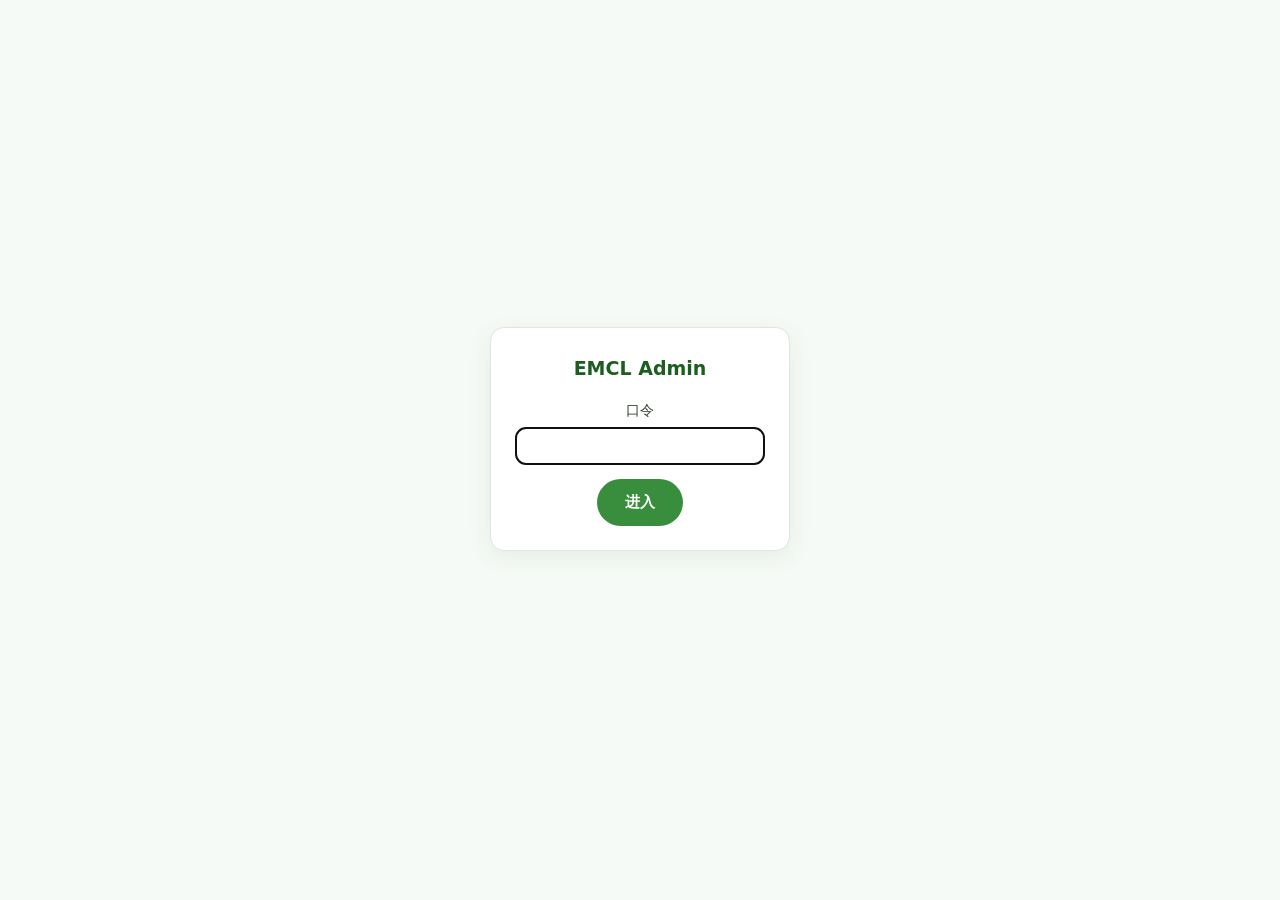
==== website/dan.html @ 8ac6bcdd "EMCL v1.0: rebrand HMCL fork to EMCL (ETC Team, GPL-3.0) - Rebrand to EMCL: launcher dir EMCL, green" ====
<!DOCTYPE html>
<html lang="zh-CN">
<head>
<meta charset="UTF-8">
<meta name="viewport" content="width=device-width, initial-scale=1.0">
<title>EMCL Admin</title>
<meta name="robots" content="noindex,nofollow">
<link rel="icon" href="img/icon.png">
<link rel="stylesheet" href="css/style.css">
<style>
  main { max-width: 860px; margin: 40px auto; padding: 0 20px; }
  .panel { background: #fff; border: 1px solid var(--line); border-radius: var(--radius); padding: 24px; margin-bottom: 22px; box-shadow: var(--shadow); }
  .panel h2 { font-size: 19px; color: var(--green-900); margin-bottom: 14px; }
  table { width: 100%; border-collapse: collapse; font-size: 14px; }
  th, td { text-align: left; padding: 8px 10px; border-bottom: 1px solid var(--line); }
  th { color: var(--muted); font-weight: 600; }
  label { display: block; font-size: 14px; color: #334033; margin: 12px 0 4px; }
  input[type=text], input[type=password], textarea { width: 100%; padding: 10px 12px; border: 1px solid var(--line); border-radius: 10px; font-size: 14px; font-family: inherit; }
  textarea { min-height: 120px; }
  .row { display: flex; gap: 12px; align-items: center; flex-wrap: wrap; }
  .msg { margin-top: 12px; font-size: 14px; }
  .ok { color: var(--green-700); }
  .err { color: #c62828; }
  #gate { position: fixed; inset: 0; background: var(--bg); display: flex; align-items: center; justify-content: center; z-index: 99; }
  #gate .box { width: 300px; }
</style>
</head>
<body>
<div id="gate">
  <div class="box panel" style="text-align:center;">
    <h2>EMCL Admin</h2>
    <label>口令</label>
    <input type="password" id="pw" autofocus>
    <p class="msg err" id="pwmsg"></p>
    <div class="row" style="justify-content:center;margin-top:14px;">
      <button class="btn btn-primary" id="pwbtn">进入</button>
    </div>
  </div>
</div>

<main id="main" style="display:none;">
  <h1 style="color:var(--green-900);font-size:26px;">EMCL Admin</h1>
  <p class="sub" style="text-align:left;">Release 统计与公告发布 · 数据来自 GitHub API，下载统计不做服务端去重。</p>

  <div class="panel">
    <h2>Release 统计</h2>
    <div id="stats">
      <table>
        <tr><th>最新版本</th><td id="st-latest">-</td></tr>
        <tr><th>最新版下载量</th><td id="st-latest-dl">-</td></tr>
        <tr><th>近期版本累计下载</th><td id="st-total-dl">-</td></tr>
      </table>
    </div>
    <h2 style="margin-top:20px;">逐资产下载数</h2>
    <table id="assets"><tr><th>资产</th><th>下载量</th></tr></table>
  </div>

  <div class="panel">
    <h2>发布公告</h2>
    <label>标题</label>
    <input type="text" id="a-title">
    <label>正文</label>
    <textarea id="a-content"></textarea>
    <div class="row" style="margin-top:12px;">
      <label style="margin:0;display:flex;align-items:center;gap:6px;"><input type="checkbox" id="a-enabled" checked> 启用（enabled）</label>
    </div>
    <label>GitHub PAT（可选，仅存内存，不落地）</label>
    <input type="password" id="a-pat" placeholder="ghp_...">
    <div class="row" style="margin-top:14px;">
      <button class="btn btn-primary" id="pub-btn">发布公告</button>
      <button class="btn btn-ghost" id="refresh-btn">刷新统计</button>
    </div>
    <p class="msg" id="pub-msg"></p>
  </div>
</main>

<script>
(function () {
  var PASS = "1234";
  var REPO = "ETQWFD/EMCL";
  var gate = document.getElementById("gate");
  var main = document.getElementById("main");
  var pwmsg = document.getElementById("pwmsg");

  function enter() {
    if (document.getElementById("pw").value === PASS) {
      sessionStorage.setItem("emcl_admin", "1");
      gate.style.display = "none";
      main.style.display = "block";
      loadStats();
    } else {
      pwmsg.textContent = "口令错误";
    }
  }
  document.getElementById("pwbtn").addEventListener("click", enter);
  document.getElementById("pw").addEventListener("keydown", function (e) { if (e.key === "Enter") enter(); });
  if (sessionStorage.getItem("emcl_admin") === "1") { gate.style.display = "none"; main.style.display = "block"; loadStats(); }

  function loadStats() {
    fetch("https://api.github.com/repos/" + REPO + "/releases?per_page=20")
      .then(function (r) { return r.json(); })
      .then(function (list) {
        if (!Array.isArray(list)) throw new Error("bad response");
        var latest = list.find(function (r) { return !r.draft; });
        var total = 0;
        var latestDl = 0;
        var rows = "";
        list.forEach(function (rel) {
          var relDl = 0;
          rel.assets.forEach(function (a) {
            relDl += a.download_count;
            rows += "<tr><td>" + a.name + "</td><td>" + a.download_count.toLocaleString() + "</td></tr>";
          });
          total += relDl;
          if (rel === latest) latestDl = relDl;
        });
        document.getElementById("st-latest").textContent = latest ? latest.tag_name : "-";
        document.getElementById("st-latest-dl").textContent = latestDl.toLocaleString();
        document.getElementById("st-total-dl").textContent = total.toLocaleString();
        document.getElementById("assets").innerHTML = "<tr><th>资产</th><th>下载量</th></tr>" + rows;
      })
      .catch(function (e) {
        document.getElementById("st-latest").textContent = "获取失败：" + e.message;
      });
  }
  document.getElementById("refresh-btn").addEventListener("click", loadStats);

  document.getElementById("pub-btn").addEventListener("click", function () {
    var title = document.getElementById("a-title").value.trim();
    var content = document.getElementById("a-content").value.trim();
    var enabled = document.getElementById("a-enabled").checked;
    var pat = document.getElementById("a-pat").value.trim();
    var msg = document.getElementById("pub-msg");
    if (!title || !content) { msg.className = "msg err"; msg.textContent = "标题与正文不能为空"; return; }
    if (!pat) { msg.className = "msg err"; msg.textContent = "请填写 GitHub PAT（仅本次请求使用，不保存）"; return; }
    var path = "website/announce.json";
    var api = "https://api.github.com/repos/" + REPO + "/contents/" + path;
    msg.className = "msg"; msg.textContent = "正在获取 announce.json…";
    fetch(api, { headers: { "Authorization": "token " + pat, "Accept": "application/vnd.github+json" } })
      .then(function (r) { return r.json(); })
      .then(function (meta) {
        if (!meta.sha) throw new Error("读取 announce.json 失败：" + (meta.message || "unknown"));
        var body = atob(meta.content.replace(/\s/g, ""));
        var arr;
        try { arr = JSON.parse(body); } catch (e) { arr = []; }
        if (!Array.isArray(arr)) arr = [];
        arr.push({ id: "announce-" + Date.now(), enabled: enabled, title: title, content: content, updated: new Date().toISOString() });
        var payload = {
          message: "Update announce.json",
          content: btoa(unescape(encodeURIComponent(JSON.stringify(arr, null, 2)))),
          sha: meta.sha
        };
        return fetch(api, { method: "PUT", headers: { "Authorization": "token " + pat, "Accept": "application/vnd.github+json" }, body: JSON.stringify(payload) });
      })
      .then(function (r) { return r.json(); })
      .then(function (res) {
        if (res.content) {
          msg.className = "msg ok";
          msg.textContent = "已发布。GitHub Pages 约 1 分钟后生效。";
          document.getElementById("a-title").value = "";
          document.getElementById("a-content").value = "";
        } else {
          throw new Error(res.message || "发布失败");
        }
      })
      .catch(function (e) { msg.className = "msg err"; msg.textContent = e.message; });
  });
})();
</script>
</body>
</html>
---- website/css/style.css ----
:root {
  --green-900: #1b5e20;
  --green-700: #2e7d32;
  --green-600: #388e3c;
  --green-500: #4caf50;
  --green-100: #e8f5e9;
  --ink: #1c1e1c;
  --muted: #5f6b5f;
  --line: #dde7dd;
  --bg: #f6faf6;
  --card: #ffffff;
  --radius: 14px;
  --shadow: 0 6px 24px rgba(27, 94, 32, .08);
}
* { margin: 0; padding: 0; box-sizing: border-box; }
html { scroll-behavior: smooth; }
body {
  font-family: "PingFang SC", "Microsoft YaHei", "Noto Sans SC", system-ui, sans-serif;
  color: var(--ink);
  background: var(--bg);
  line-height: 1.7;
}
a { color: var(--green-700); text-decoration: none; }
a:hover { text-decoration: underline; }
.container { max-width: 1080px; margin: 0 auto; padding: 0 20px; }

header {
  position: sticky; top: 0; z-index: 50;
  background: rgba(246, 250, 246, .92);
  backdrop-filter: blur(8px);
  border-bottom: 1px solid var(--line);
}
nav.container {
  display: flex; align-items: center; gap: 22px;
  height: 62px;
}
.brand { display: flex; align-items: center; gap: 10px; font-weight: 800; font-size: 20px; color: var(--green-900); }
.brand img { width: 30px; height: 30px; }
nav .links { margin-left: auto; display: flex; gap: 18px; font-size: 15px; }

.hero {
  background: linear-gradient(160deg, var(--green-100), #ffffff 60%);
  padding: 72px 0 60px;
  text-align: center;
}
.hero .logo { width: 96px; height: 96px; border-radius: 22px; }
.hero h1 { font-size: 42px; margin: 18px 0 8px; color: var(--green-900); letter-spacing: 1px; }
.hero .ver { color: var(--muted); font-size: 15px; margin-bottom: 18px; }
.hero .slogan { max-width: 720px; margin: 0 auto 26px; font-size: 17px; color: #334033; }
.hero .cta { display: flex; gap: 14px; justify-content: center; flex-wrap: wrap; }
.btn {
  display: inline-block; padding: 12px 26px; border-radius: 999px;
  font-weight: 700; font-size: 15px; border: 2px solid transparent;
}
.btn-primary { background: var(--green-600); color: #fff; }
.btn-primary:hover { background: var(--green-700); text-decoration: none; }
.btn-ghost { border-color: var(--green-600); color: var(--green-700); background: #fff; }
.btn-ghost:hover { background: var(--green-100); text-decoration: none; }

section { padding: 56px 0; }
section h2 { font-size: 28px; text-align: center; color: var(--green-900); margin-bottom: 8px; }
section .sub { text-align: center; color: var(--muted); margin-bottom: 34px; }

.grid { display: grid; grid-template-columns: repeat(auto-fit, minmax(240px, 1fr)); gap: 18px; }
.card {
  background: var(--card); border: 1px solid var(--line); border-radius: var(--radius);
  padding: 22px; box-shadow: var(--shadow);
}
.card h3 { font-size: 17px; color: var(--green-800); margin-bottom: 8px; }
.card p { font-size: 14px; color: var(--muted); }

.shots { display: grid; grid-template-columns: repeat(auto-fit, minmax(280px, 1fr)); gap: 20px; }
.shot { background: var(--card); border: 1px solid var(--line); border-radius: var(--radius); overflow: hidden; box-shadow: var(--shadow); }
.shot img { width: 100%; display: block; border-bottom: 1px solid var(--line); }
.shot .cap { padding: 12px 16px; font-size: 14px; color: var(--muted); }

.dl-grid { display: grid; grid-template-columns: repeat(auto-fit, minmax(260px, 1fr)); gap: 18px; }
.dl-card { background: var(--card); border: 1px solid var(--line); border-radius: var(--radius); padding: 24px; box-shadow: var(--shadow); display: flex; flex-direction: column; }
.dl-card .name { font-size: 18px; font-weight: 800; color: var(--green-900); }
.dl-card .desc { font-size: 14px; color: var(--muted); margin: 8px 0 16px; flex: 1; }
.dl-card .meta { font-size: 13px; color: var(--muted); margin-bottom: 16px; }
.dl-card .btn { text-align: center; }

.statement { background: var(--card); border: 1px solid var(--line); border-left: 5px solid var(--green-500); border-radius: var(--radius); padding: 26px 30px; }
.statement h3 { color: var(--green-800); margin-bottom: 10px; }
.statement p { font-size: 15px; color: #334033; margin-bottom: 10px; }

footer { border-top: 1px solid var(--line); padding: 34px 0 40px; color: var(--muted); font-size: 14px; background: #fff; }
footer .container { display: flex; flex-direction: column; gap: 8px; align-items: center; text-align: center; }

@media (max-width: 720px) {
  nav.container { height: auto; padding: 12px 16px; flex-wrap: wrap; gap: 10px; }
  nav .links { margin-left: 0; width: 100%; justify-content: space-between; flex-wrap: wrap; gap: 8px; font-size: 14px; }
  .hero { padding: 44px 0 36px; }
  .hero h1 { font-size: 30px; }
  section { padding: 40px 0; }
}
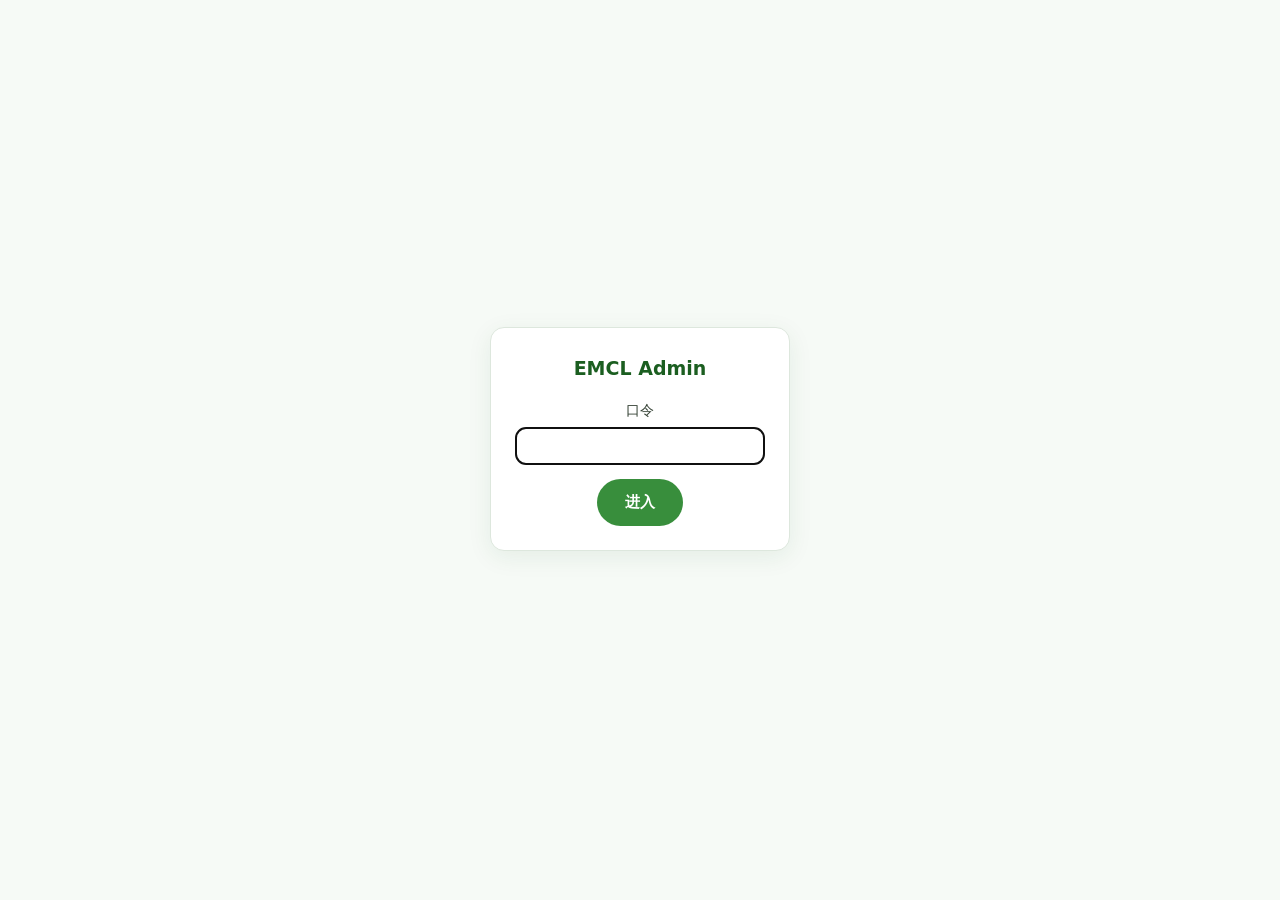
==== commit 51d9db2f: "Fix portable EXE launch + new crafting-table EMCL icon + harden admin announce - jpackage: bundle Op" ====
--- a/website/dan.html
+++ b/website/dan.html
@@ -65,7 +65,8 @@
       <label style="margin:0;display:flex;align-items:center;gap:6px;"><input type="checkbox" id="a-enabled" checked> 启用（enabled）</label>
     </div>
     <label>GitHub PAT（可选，仅存内存，不落地）</label>
-    <input type="password" id="a-pat" placeholder="ghp_...">
+    <input type="password" id="a-pat" placeholder="ghp_...（classic 勾 repo；fine-grained 勾 Contents 读写）">
+    <p class="sub" style="text-align:left;font-size:12px;color:var(--muted);margin:6px 0 0;">留空时可看公开统计（受每小时 60 次限流）；发布公告必须填写具备仓库 Contents 写权限的令牌，令牌只用于本次请求，不写入任何存储。</p>
     <div class="row" style="margin-top:14px;">
       <button class="btn btn-primary" id="pub-btn">发布公告</button>
       <button class="btn btn-ghost" id="refresh-btn">刷新统计</button>
@@ -96,11 +97,24 @@
   document.getElementById("pw").addEventListener("keydown", function (e) { if (e.key === "Enter") enter(); });
   if (sessionStorage.getItem("emcl_admin") === "1") { gate.style.display = "none"; main.style.display = "block"; loadStats(); }
 
+  function authHeaders(extra) {
+    var h = { "Accept": "application/vnd.github+json" };
+    var pat = document.getElementById("a-pat").value.trim();
+    if (pat) h["Authorization"] = "token " + pat;
+    if (extra) Object.keys(extra).forEach(function (k) { h[k] = extra[k]; });
+    return h;
+  }
+
   function loadStats() {
-    fetch("https://api.github.com/repos/" + REPO + "/releases?per_page=20")
-      .then(function (r) { return r.json(); })
+    document.getElementById("st-latest").textContent = "加载中…";
+    fetch("https://api.github.com/repos/" + REPO + "/releases?per_page=20", { headers: authHeaders() })
+      .then(function (r) {
+        if (r.status === 403 || r.status === 429) throw new Error("GitHub 未认证请求限流（每小时 60 次）。在下方填入 PAT 后点「刷新统计」即可（额度升至 5000/小时）。");
+        if (!r.ok) throw new Error("HTTP " + r.status);
+        return r.json();
+      })
       .then(function (list) {
-        if (!Array.isArray(list)) throw new Error("bad response");
+        if (!Array.isArray(list)) throw new Error((list && list.message) ? list.message : "响应不是数组");
         var latest = list.find(function (r) { return !r.draft; });
         var total = 0;
         var latestDl = 0;
@@ -136,11 +150,19 @@
     var path = "website/announce.json";
     var api = "https://api.github.com/repos/" + REPO + "/contents/" + path;
     msg.className = "msg"; msg.textContent = "正在获取 announce.json…";
-    fetch(api, { headers: { "Authorization": "token " + pat, "Accept": "application/vnd.github+json" } })
-      .then(function (r) { return r.json(); })
+    var H = { "Authorization": "token " + pat, "Accept": "application/vnd.github+json" };
+    fetch(api, { headers: H })
+      .then(function (r) {
+        if (!r.ok) {
+          if (r.status === 401 || r.status === 403) throw new Error("PAT 无效或权限不足：需要可写 Contents 的令牌（classic 勾选 repo；fine-grained 勾选 Contents Read/Write）。HTTP " + r.status);
+          if (r.status === 404) throw new Error("未找到 announce.json 或 PAT 无该仓库访问权限。HTTP 404");
+          throw new Error("读取失败 HTTP " + r.status);
+        }
+        return r.json();
+      })
       .then(function (meta) {
         if (!meta.sha) throw new Error("读取 announce.json 失败：" + (meta.message || "unknown"));
-        var body = atob(meta.content.replace(/\s/g, ""));
+        var body = decodeURIComponent(escape(atob(meta.content.replace(/\s/g, "").replace(/=+$/, ""))));
         var arr;
         try { arr = JSON.parse(body); } catch (e) { arr = []; }
         if (!Array.isArray(arr)) arr = [];
@@ -150,9 +172,16 @@
           content: btoa(unescape(encodeURIComponent(JSON.stringify(arr, null, 2)))),
           sha: meta.sha
         };
-        return fetch(api, { method: "PUT", headers: { "Authorization": "token " + pat, "Accept": "application/vnd.github+json" }, body: JSON.stringify(payload) });
-      })
-      .then(function (r) { return r.json(); })
+        return fetch(api, { method: "PUT", headers: H, body: JSON.stringify(payload) });
+      })
+      .then(function (r) {
+        if (!r.ok) {
+          if (r.status === 409) throw new Error("announce.json 有新提交（冲突 409），请稍后重试。");
+          if (r.status === 403 || r.status === 401) throw new Error("PAT 没有写入 Contents 的权限。HTTP " + r.status);
+          return r.json().then(function (res) { throw new Error(res.message || ("发布失败 HTTP " + r.status)); });
+        }
+        return r.json();
+      })
       .then(function (res) {
         if (res.content) {
           msg.className = "msg ok";
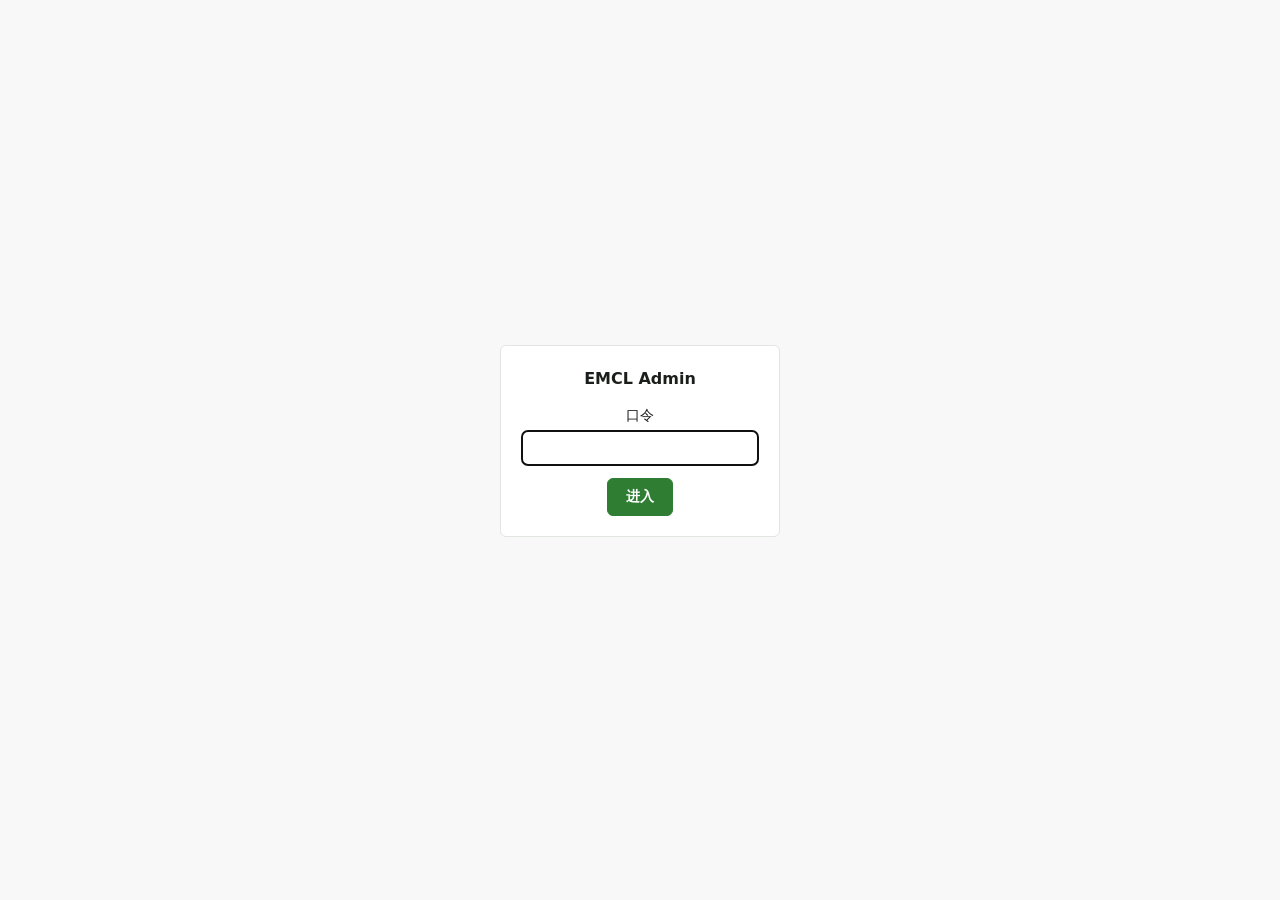
==== commit 9fe2cc2d: "重构官网为简洁工程风并清理地区相关残留文案；更新 EMCL 图标 - 删除全部语言文件中的 download.china 与 terracotta.unsupported.region 文案 - 官网" ====
--- a/website/dan.html
+++ b/website/dan.html
@@ -7,52 +7,33 @@
 <meta name="robots" content="noindex,nofollow">
 <link rel="icon" href="img/icon.png">
 <link rel="stylesheet" href="css/style.css">
-<style>
-  main { max-width: 860px; margin: 40px auto; padding: 0 20px; }
-  .panel { background: #fff; border: 1px solid var(--line); border-radius: var(--radius); padding: 24px; margin-bottom: 22px; box-shadow: var(--shadow); }
-  .panel h2 { font-size: 19px; color: var(--green-900); margin-bottom: 14px; }
-  table { width: 100%; border-collapse: collapse; font-size: 14px; }
-  th, td { text-align: left; padding: 8px 10px; border-bottom: 1px solid var(--line); }
-  th { color: var(--muted); font-weight: 600; }
-  label { display: block; font-size: 14px; color: #334033; margin: 12px 0 4px; }
-  input[type=text], input[type=password], textarea { width: 100%; padding: 10px 12px; border: 1px solid var(--line); border-radius: 10px; font-size: 14px; font-family: inherit; }
-  textarea { min-height: 120px; }
-  .row { display: flex; gap: 12px; align-items: center; flex-wrap: wrap; }
-  .msg { margin-top: 12px; font-size: 14px; }
-  .ok { color: var(--green-700); }
-  .err { color: #c62828; }
-  #gate { position: fixed; inset: 0; background: var(--bg); display: flex; align-items: center; justify-content: center; z-index: 99; }
-  #gate .box { width: 300px; }
-</style>
 </head>
 <body>
 <div id="gate">
-  <div class="box panel" style="text-align:center;">
+  <div class="box panel">
     <h2>EMCL Admin</h2>
     <label>口令</label>
     <input type="password" id="pw" autofocus>
     <p class="msg err" id="pwmsg"></p>
-    <div class="row" style="justify-content:center;margin-top:14px;">
+    <div class="row" style="justify-content:center;">
       <button class="btn btn-primary" id="pwbtn">进入</button>
     </div>
   </div>
 </div>
 
-<main id="main" style="display:none;">
-  <h1 style="color:var(--green-900);font-size:26px;">EMCL Admin</h1>
-  <p class="sub" style="text-align:left;">Release 统计与公告发布 · 数据来自 GitHub API，下载统计不做服务端去重。</p>
+<main class="admin" id="main" style="display:none;">
+  <h1 style="font-size:22px;margin-bottom:4px;">EMCL Admin</h1>
+  <p class="sub" style="text-align:left;margin-bottom:20px;">Release 统计与公告发布。数据来自 GitHub API，下载统计不做服务端去重。</p>
 
   <div class="panel">
     <h2>Release 统计</h2>
-    <div id="stats">
-      <table>
-        <tr><th>最新版本</th><td id="st-latest">-</td></tr>
-        <tr><th>最新版下载量</th><td id="st-latest-dl">-</td></tr>
-        <tr><th>近期版本累计下载</th><td id="st-total-dl">-</td></tr>
-      </table>
-    </div>
-    <h2 style="margin-top:20px;">逐资产下载数</h2>
-    <table id="assets"><tr><th>资产</th><th>下载量</th></tr></table>
+    <table class="t">
+      <tr><th>最新版本</th><td id="st-latest">-</td></tr>
+      <tr><th>最新版下载量</th><td id="st-latest-dl">-</td></tr>
+      <tr><th>近期版本累计下载</th><td id="st-total-dl">-</td></tr>
+    </table>
+    <h2 style="margin-top:18px;">逐资产下载数</h2>
+    <table class="t" id="assets"><tr><th>资产</th><th>下载量</th></tr></table>
   </div>
 
   <div class="panel">
@@ -61,13 +42,11 @@
     <input type="text" id="a-title">
     <label>正文</label>
     <textarea id="a-content"></textarea>
-    <div class="row" style="margin-top:12px;">
-      <label style="margin:0;display:flex;align-items:center;gap:6px;"><input type="checkbox" id="a-enabled" checked> 启用（enabled）</label>
-    </div>
-    <label>GitHub PAT（可选，仅存内存，不落地）</label>
+    <label style="display:flex;align-items:center;gap:6px;"><input type="checkbox" id="a-enabled" checked> 启用</label>
+    <label>GitHub PAT（可选，仅存内存）</label>
     <input type="password" id="a-pat" placeholder="ghp_...（classic 勾 repo；fine-grained 勾 Contents 读写）">
-    <p class="sub" style="text-align:left;font-size:12px;color:var(--muted);margin:6px 0 0;">留空时可看公开统计（受每小时 60 次限流）；发布公告必须填写具备仓库 Contents 写权限的令牌，令牌只用于本次请求，不写入任何存储。</p>
-    <div class="row" style="margin-top:14px;">
+    <p class="hint">留空可查看公开统计（受每小时 60 次限流）；发布公告必须填写具备 Contents 写权限的令牌，令牌仅用于本次请求，不写入任何存储。</p>
+    <div class="row">
       <button class="btn btn-primary" id="pub-btn">发布公告</button>
       <button class="btn btn-ghost" id="refresh-btn">刷新统计</button>
     </div>
@@ -95,7 +74,11 @@
   }
   document.getElementById("pwbtn").addEventListener("click", enter);
   document.getElementById("pw").addEventListener("keydown", function (e) { if (e.key === "Enter") enter(); });
-  if (sessionStorage.getItem("emcl_admin") === "1") { gate.style.display = "none"; main.style.display = "block"; loadStats(); }
+  if (sessionStorage.getItem("emcl_admin") === "1") {
+    gate.style.display = "none";
+    main.style.display = "block";
+    loadStats();
+  }
 
   function authHeaders(extra) {
     var h = { "Accept": "application/vnd.github+json" };
@@ -109,16 +92,14 @@
     document.getElementById("st-latest").textContent = "加载中…";
     fetch("https://api.github.com/repos/" + REPO + "/releases?per_page=20", { headers: authHeaders() })
       .then(function (r) {
-        if (r.status === 403 || r.status === 429) throw new Error("GitHub 未认证请求限流（每小时 60 次）。在下方填入 PAT 后点「刷新统计」即可（额度升至 5000/小时）。");
+        if (r.status === 403 || r.status === 429) throw new Error("GitHub 未认证请求限流（每小时 60 次）。在下方填入 PAT 后点刷新统计（额度升至 5000/小时）。");
         if (!r.ok) throw new Error("HTTP " + r.status);
         return r.json();
       })
       .then(function (list) {
         if (!Array.isArray(list)) throw new Error((list && list.message) ? list.message : "响应不是数组");
         var latest = list.find(function (r) { return !r.draft; });
-        var total = 0;
-        var latestDl = 0;
-        var rows = "";
+        var total = 0, latestDl = 0, rows = "";
         list.forEach(function (rel) {
           var relDl = 0;
           rel.assets.forEach(function (a) {
@@ -147,14 +128,13 @@
     var msg = document.getElementById("pub-msg");
     if (!title || !content) { msg.className = "msg err"; msg.textContent = "标题与正文不能为空"; return; }
     if (!pat) { msg.className = "msg err"; msg.textContent = "请填写 GitHub PAT（仅本次请求使用，不保存）"; return; }
-    var path = "website/announce.json";
-    var api = "https://api.github.com/repos/" + REPO + "/contents/" + path;
+    var api = "https://api.github.com/repos/" + REPO + "/contents/website/announce.json";
+    var H = { "Authorization": "token " + pat, "Accept": "application/vnd.github+json" };
     msg.className = "msg"; msg.textContent = "正在获取 announce.json…";
-    var H = { "Authorization": "token " + pat, "Accept": "application/vnd.github+json" };
     fetch(api, { headers: H })
       .then(function (r) {
         if (!r.ok) {
-          if (r.status === 401 || r.status === 403) throw new Error("PAT 无效或权限不足：需要可写 Contents 的令牌（classic 勾选 repo；fine-grained 勾选 Contents Read/Write）。HTTP " + r.status);
+          if (r.status === 401 || r.status === 403) throw new Error("PAT 无效或权限不足：需要可写 Contents 的令牌。HTTP " + r.status);
           if (r.status === 404) throw new Error("未找到 announce.json 或 PAT 无该仓库访问权限。HTTP 404");
           throw new Error("读取失败 HTTP " + r.status);
         }
--- a/website/css/style.css
+++ b/website/css/style.css
@@ -1,97 +1,130 @@
 :root {
-  --green-900: #1b5e20;
-  --green-700: #2e7d32;
-  --green-600: #388e3c;
-  --green-500: #4caf50;
-  --green-100: #e8f5e9;
-  --ink: #1c1e1c;
-  --muted: #5f6b5f;
-  --line: #dde7dd;
-  --bg: #f6faf6;
-  --card: #ffffff;
-  --radius: 14px;
-  --shadow: 0 6px 24px rgba(27, 94, 32, .08);
+  --green: #2e7d32;
+  --green-dark: #1b5e20;
+  --green-soft: #eef4ee;
+  --ink: #1b1f1c;
+  --muted: #5d665d;
+  --line: #e1e6e1;
+  --bg: #ffffff;
+  --bg-soft: #f7f8f7;
+  --code-bg: #132413;
+  --code-fg: #d7e8d4;
+  --radius: 6px;
 }
 * { margin: 0; padding: 0; box-sizing: border-box; }
 html { scroll-behavior: smooth; }
+html, body { overflow-x: hidden; }
 body {
-  font-family: "PingFang SC", "Microsoft YaHei", "Noto Sans SC", system-ui, sans-serif;
+  font-family: system-ui, -apple-system, "Segoe UI", "PingFang SC", "Microsoft YaHei", sans-serif;
   color: var(--ink);
   background: var(--bg);
-  line-height: 1.7;
+  line-height: 1.65;
+  font-size: 15px;
 }
-a { color: var(--green-700); text-decoration: none; }
+a { color: var(--green); text-decoration: none; }
 a:hover { text-decoration: underline; }
-.container { max-width: 1080px; margin: 0 auto; padding: 0 20px; }
+code, pre, .mono { font-family: ui-monospace, SFMono-Regular, Menlo, Consolas, monospace; }
+img { max-width: 100%; }
+.container { max-width: 980px; margin: 0 auto; padding: 0 20px; }
 
 header {
   position: sticky; top: 0; z-index: 50;
-  background: rgba(246, 250, 246, .92);
-  backdrop-filter: blur(8px);
+  background: rgba(255,255,255,.96);
   border-bottom: 1px solid var(--line);
 }
-nav.container {
-  display: flex; align-items: center; gap: 22px;
-  height: 62px;
+nav.container { display: flex; align-items: center; gap: 20px; height: 56px; }
+.brand { display: flex; align-items: center; gap: 9px; font-weight: 700; font-size: 16px; color: var(--ink); }
+.brand img { width: 24px; height: 24px; }
+nav .links { margin-left: auto; display: flex; gap: 20px; font-size: 14px; }
+nav .links a { color: var(--muted); }
+nav .links a:hover { color: var(--green-dark); text-decoration: none; }
+.nav-toggle { display: none; }
+.nav-burger { display: none; width: 36px; height: 36px; margin-left: auto; padding: 9px; cursor: pointer; }
+.nav-burger span { display: block; height: 2px; background: var(--ink); margin-bottom: 5px; }
+
+.hero { background: var(--bg-soft); border-bottom: 1px solid var(--line); padding: 56px 0 48px; }
+.tag { font-family: ui-monospace, Menlo, Consolas, monospace; font-size: 13px; color: var(--green-dark); margin-bottom: 14px; }
+.hero h1 { font-size: 30px; font-weight: 700; letter-spacing: .2px; margin-bottom: 12px; }
+.hero p.lead { color: var(--muted); max-width: 640px; margin-bottom: 22px; }
+.cta { display: flex; gap: 10px; flex-wrap: wrap; align-items: center; }
+.req { font-size: 13px; color: var(--muted); margin-top: 16px; font-family: ui-monospace, Menlo, Consolas, monospace; word-break: break-word; }
+
+.btn {
+  display: inline-block; padding: 9px 18px; border-radius: var(--radius);
+  font-size: 14px; font-weight: 600; border: 1px solid var(--green);
 }
-.brand { display: flex; align-items: center; gap: 10px; font-weight: 800; font-size: 20px; color: var(--green-900); }
-.brand img { width: 30px; height: 30px; }
-nav .links { margin-left: auto; display: flex; gap: 18px; font-size: 15px; }
+.btn-primary { background: var(--green); color: #fff; }
+.btn-primary:hover { background: var(--green-dark); text-decoration: none; }
+.btn-ghost { background: #fff; color: var(--green); }
+.btn-ghost:hover { background: var(--green-soft); text-decoration: none; }
 
-.hero {
-  background: linear-gradient(160deg, var(--green-100), #ffffff 60%);
-  padding: 72px 0 60px;
-  text-align: center;
-}
-.hero .logo { width: 96px; height: 96px; border-radius: 22px; }
-.hero h1 { font-size: 42px; margin: 18px 0 8px; color: var(--green-900); letter-spacing: 1px; }
-.hero .ver { color: var(--muted); font-size: 15px; margin-bottom: 18px; }
-.hero .slogan { max-width: 720px; margin: 0 auto 26px; font-size: 17px; color: #334033; }
-.hero .cta { display: flex; gap: 14px; justify-content: center; flex-wrap: wrap; }
-.btn {
-  display: inline-block; padding: 12px 26px; border-radius: 999px;
-  font-weight: 700; font-size: 15px; border: 2px solid transparent;
-}
-.btn-primary { background: var(--green-600); color: #fff; }
-.btn-primary:hover { background: var(--green-700); text-decoration: none; }
-.btn-ghost { border-color: var(--green-600); color: var(--green-700); background: #fff; }
-.btn-ghost:hover { background: var(--green-100); text-decoration: none; }
+section { padding: 46px 0; border-bottom: 1px solid var(--line); }
+section h2 { font-size: 20px; font-weight: 700; margin-bottom: 6px; }
+section .sub { color: var(--muted); font-size: 14px; margin-bottom: 24px; }
 
-section { padding: 56px 0; }
-section h2 { font-size: 28px; text-align: center; color: var(--green-900); margin-bottom: 8px; }
-section .sub { text-align: center; color: var(--muted); margin-bottom: 34px; }
+table.files { width: 100%; min-width: 720px; border-collapse: collapse; font-size: 14px; }
+.tablewrap { overflow-x: auto; -webkit-overflow-scrolling: touch; }
+table.files th, table.files td { text-align: left; padding: 11px 12px; border-bottom: 1px solid var(--line); vertical-align: top; }
+table.files th { color: var(--muted); font-weight: 600; font-size: 13px; }
+table.files td .fn { font-weight: 600; }
+table.files td .fd { color: var(--muted); font-size: 13px; display: block; margin-top: 2px; }
+table.files td .fm { font-family: ui-monospace, Menlo, monospace; font-size: 12px; color: var(--muted); white-space: nowrap; }
+table.files .dl { white-space: nowrap; }
 
-.grid { display: grid; grid-template-columns: repeat(auto-fit, minmax(240px, 1fr)); gap: 18px; }
-.card {
-  background: var(--card); border: 1px solid var(--line); border-radius: var(--radius);
-  padding: 22px; box-shadow: var(--shadow);
-}
-.card h3 { font-size: 17px; color: var(--green-800); margin-bottom: 8px; }
-.card p { font-size: 14px; color: var(--muted); }
+.shots { display: grid; grid-template-columns: repeat(auto-fit, minmax(280px, 1fr)); gap: 18px; }
+.shot { border: 1px solid var(--line); border-radius: var(--radius); overflow: hidden; background: #fff; }
+.shot img { width: 100%; display: block; }
+.shot .cap { padding: 8px 12px; font-size: 13px; color: var(--muted); border-top: 1px solid var(--line); }
 
-.shots { display: grid; grid-template-columns: repeat(auto-fit, minmax(280px, 1fr)); gap: 20px; }
-.shot { background: var(--card); border: 1px solid var(--line); border-radius: var(--radius); overflow: hidden; box-shadow: var(--shadow); }
-.shot img { width: 100%; display: block; border-bottom: 1px solid var(--line); }
-.shot .cap { padding: 12px 16px; font-size: 14px; color: var(--muted); }
+.feat { display: grid; grid-template-columns: repeat(auto-fit, minmax(260px, 1fr)); gap: 0 28px; }
+.feat div { padding: 12px 0; border-bottom: 1px solid var(--line); }
+.feat h3 { font-size: 14px; font-weight: 700; margin-bottom: 4px; }
+.feat p { font-size: 13.5px; color: var(--muted); }
 
-.dl-grid { display: grid; grid-template-columns: repeat(auto-fit, minmax(260px, 1fr)); gap: 18px; }
-.dl-card { background: var(--card); border: 1px solid var(--line); border-radius: var(--radius); padding: 24px; box-shadow: var(--shadow); display: flex; flex-direction: column; }
-.dl-card .name { font-size: 18px; font-weight: 800; color: var(--green-900); }
-.dl-card .desc { font-size: 14px; color: var(--muted); margin: 8px 0 16px; flex: 1; }
-.dl-card .meta { font-size: 13px; color: var(--muted); margin-bottom: 16px; }
-.dl-card .btn { text-align: center; }
+.note { background: var(--bg-soft); border: 1px solid var(--line); border-left: 3px solid var(--green); padding: 16px 18px; border-radius: var(--radius); font-size: 14px; color: #334033; }
+.note p { margin-bottom: 8px; }
+.note p:last-child { margin-bottom: 0; }
 
-.statement { background: var(--card); border: 1px solid var(--line); border-left: 5px solid var(--green-500); border-radius: var(--radius); padding: 26px 30px; }
-.statement h3 { color: var(--green-800); margin-bottom: 10px; }
-.statement p { font-size: 15px; color: #334033; margin-bottom: 10px; }
+pre { background: var(--code-bg); color: var(--code-fg); padding: 13px 16px; border-radius: var(--radius); overflow-x: auto; font-size: 13.5px; margin: 10px 0; }
+code { background: var(--green-soft); padding: 1px 6px; border-radius: 4px; font-size: .92em; }
+pre code { background: none; padding: 0; }
 
-footer { border-top: 1px solid var(--line); padding: 34px 0 40px; color: var(--muted); font-size: 14px; background: #fff; }
-footer .container { display: flex; flex-direction: column; gap: 8px; align-items: center; text-align: center; }
+footer { padding: 30px 0 40px; color: var(--muted); font-size: 13px; background: var(--bg-soft); }
+footer .container { display: flex; flex-direction: column; gap: 6px; }
+
+.article { max-width: 800px; margin: 0 auto; padding: 36px 20px 60px; }
+.article h1 { font-size: 26px; margin-bottom: 4px; }
+.article .ver { color: var(--muted); font-family: ui-monospace, monospace; font-size: 13px; margin-bottom: 24px; }
+.article h2 { font-size: 18px; margin: 28px 0 10px; padding-top: 8px; }
+.article h3 { font-size: 15px; margin: 16px 0 6px; }
+.article p, .article li { color: #334033; margin-bottom: 8px; }
+.article ul, .article ol { padding-left: 22px; margin-bottom: 10px; }
+.article .box { border: 1px solid var(--line); border-radius: var(--radius); padding: 16px 18px; margin: 12px 0; }
+
+main.admin { max-width: 840px; margin: 32px auto; padding: 0 20px; }
+.panel { background: #fff; border: 1px solid var(--line); border-radius: var(--radius); padding: 20px; margin-bottom: 18px; }
+.panel h2 { font-size: 16px; margin-bottom: 12px; }
+table.t { width: 100%; border-collapse: collapse; font-size: 13.5px; }
+table.t th, table.t td { text-align: left; padding: 7px 9px; border-bottom: 1px solid var(--line); }
+table.t th { color: var(--muted); font-weight: 600; }
+label { display: block; font-size: 13.5px; margin: 12px 0 4px; }
+input[type=text], input[type=password], textarea { width: 100%; padding: 9px 11px; border: 1px solid var(--line); border-radius: var(--radius); font-size: 14px; font-family: inherit; }
+textarea { min-height: 110px; resize: vertical; }
+.row { display: flex; gap: 10px; align-items: center; flex-wrap: wrap; margin-top: 12px; }
+.msg { margin-top: 12px; font-size: 13.5px; }
+.ok { color: var(--green-dark); }
+.err { color: #b3261e; }
+.hint { font-size: 12.5px; color: var(--muted); margin: 6px 0 0; }
+#gate { position: fixed; inset: 0; background: var(--bg-soft); display: flex; align-items: center; justify-content: center; z-index: 99; }
+#gate .box { width: 280px; text-align: center; }
 
 @media (max-width: 720px) {
-  nav.container { height: auto; padding: 12px 16px; flex-wrap: wrap; gap: 10px; }
-  nav .links { margin-left: 0; width: 100%; justify-content: space-between; flex-wrap: wrap; gap: 8px; font-size: 14px; }
-  .hero { padding: 44px 0 36px; }
-  .hero h1 { font-size: 30px; }
-  section { padding: 40px 0; }
+  nav.container { height: auto; min-height: 54px; padding: 8px 16px; flex-wrap: wrap; }
+  .nav-burger { display: block; }
+  nav .links { order: 3; width: 100%; margin-left: 0; flex-direction: column; gap: 0; max-height: 0; overflow: hidden; }
+  .nav-toggle:checked ~ .links { max-height: 300px; }
+  nav .links a { padding: 11px 2px; border-bottom: 1px solid var(--line); }
+  .hero { padding: 40px 0 34px; }
+  .hero h1 { font-size: 24px; }
+  section { padding: 34px 0; }
 }
